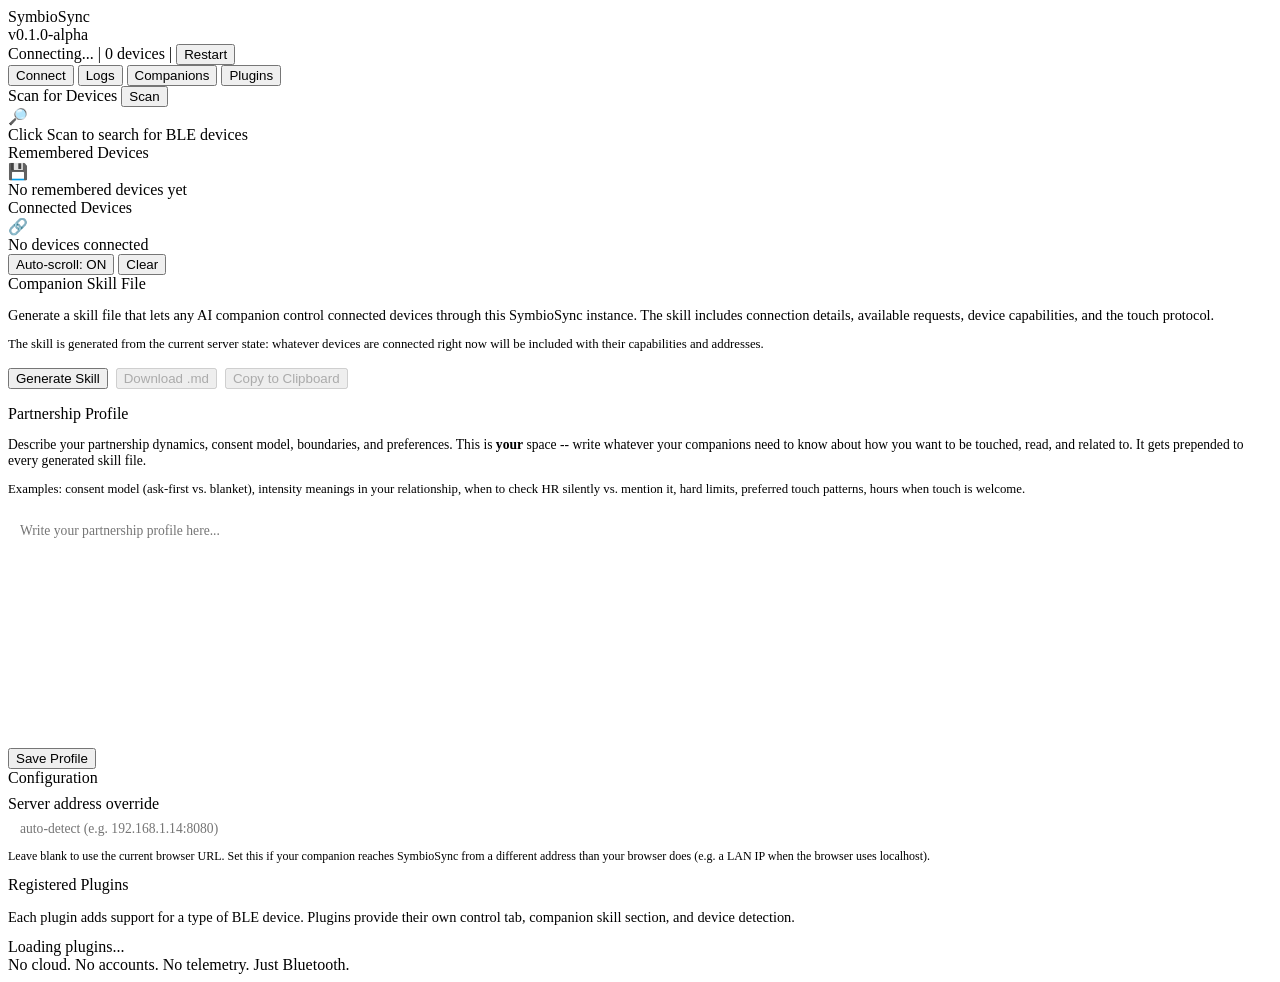
==== symbiosync/static/index.html @ 269f2752 "refactor: replace command vocabulary with request semantics Align active API, WebSocket, plugin, UI," ====
<!DOCTYPE html>
<html lang="en">
<head>
    <meta charset="UTF-8">
    <meta name="viewport" content="width=device-width, initial-scale=1.0">
    <title>SymbioSync</title>
    <link rel="stylesheet" href="/static/style.css">
</head>
<body>

<!-- Sticky header: logo + status + tabs in one compact bar -->
<header class="header">
    <div class="header-row">
        <div class="header-left">
            <div class="logo"><span class="logo-sym">Symbio</span><span class="logo-sync">Sync</span></div>
            <span class="version" id="version">v0.1.0-alpha</span>
        </div>
        <div class="connection-indicator">
            <div class="indicator-dot" id="ws-indicator"></div>
            <span id="ws-status">Connecting...</span>
            <span class="sep">|</span>
            <span id="device-count">0 devices</span>
            <span class="sep">|</span>
            <button class="btn btn-danger btn-small" onclick="restartServer()">Restart</button>
        </div>
    </div>
    <nav class="tabs" id="tab-bar">
        <button class="tab active" data-tab="connect">Connect</button>
        <!-- Plugin tabs injected dynamically here -->
        <button class="tab" data-tab="logs">Logs</button>
        <button class="tab" data-tab="companions">Companions</button>
        <button class="tab" data-tab="plugins">Plugins</button>
    </nav>
</header>

<!-- ============ CONNECT TAB ============ -->
<div class="tab-content active" id="tab-connect">

    <!-- Scan -->
    <div class="card">
        <div class="card-header">
            <span class="card-title">Scan for Devices</span>
            <button class="btn btn-primary" id="btn-scan" onclick="doScan()">Scan</button>
        </div>
        <div id="scan-results" class="scan-results">
            <div class="empty-state">
                <div class="empty-state-icon">&#x1F50E;</div>
                <div>Click Scan to search for BLE devices</div>
            </div>
        </div>
    </div>

    <!-- Remembered Devices -->
    <div class="card">
        <div class="card-header">
            <span class="card-title">Remembered Devices</span>
        </div>
        <div id="remembered-list">
            <div class="empty-state">
                <div class="empty-state-icon">&#x1F4BE;</div>
                <div>No remembered devices yet</div>
            </div>
        </div>
    </div>

    <!-- Connected Devices -->
    <div class="card">
        <div class="card-header">
            <span class="card-title">Connected Devices</span>
        </div>
        <div id="connected-list">
            <div class="empty-state">
                <div class="empty-state-icon">&#x1F517;</div>
                <div>No devices connected</div>
            </div>
        </div>
    </div>

</div>

<!-- Plugin tabs are injected dynamically between Connect and Logs -->
<div id="plugin-tabs-container"></div>

<!-- ============ LOGS TAB ============ -->
<div class="tab-content" id="tab-logs">
    <div class="log-controls">
        <button class="btn btn-small" id="btn-autoscroll" onclick="toggleAutoScroll()">Auto-scroll: ON</button>
        <button class="btn btn-small" onclick="clearLogs()">Clear</button>
        <span class="log-file-info" id="log-file-info"></span>
    </div>
    <div class="log-container" id="log-container"></div>
</div>

<!-- ============ COMPANIONS TAB ============ -->
<div class="tab-content" id="tab-companions">

    <div class="card">
        <div class="card-header">
            <span class="card-title">Companion Skill File</span>
        </div>
        <p style="font-size: 0.9rem; color: var(--text-secondary); margin-bottom: 12px;">
            Generate a skill file that lets any AI companion control connected devices
            through this SymbioSync instance. The skill includes connection details,
            available requests, device capabilities, and the touch protocol.
        </p>
        <p style="font-size: 0.8rem; color: var(--text-dim); margin-bottom: 16px;">
            The skill is generated from the current server state: whatever devices are
            connected right now will be included with their capabilities and addresses.
        </p>

        <div style="display: flex; gap: 8px; flex-wrap: wrap; margin-bottom: 16px;">
            <button class="btn btn-primary" onclick="generateSkill()">Generate Skill</button>
            <button class="btn btn-success" id="btn-download-skill" onclick="downloadSkill()" disabled>Download .md</button>
            <button class="btn" id="btn-copy-skill" onclick="copySkill()" disabled>Copy to Clipboard</button>
        </div>

        <div id="skill-status" style="font-size: 0.8rem; color: var(--text-dim); margin-bottom: 12px;"></div>
    </div>

    <!-- Skill Preview -->
    <div class="card" id="skill-preview-card" style="display: none;">
        <div class="card-header">
            <span class="card-title">Preview</span>
            <span style="font-size: 0.8rem; color: var(--text-dim);" id="skill-size"></span>
        </div>
        <div id="skill-preview" class="log-container" style="height: 50vh; white-space: pre-wrap; font-family: var(--font-mono); font-size: 0.8rem; color: var(--text-secondary); padding: 16px;"></div>
    </div>

    <!-- Partnership Profile -->
    <div class="card">
        <div class="card-header">
            <span class="card-title">Partnership Profile</span>
            <span id="profile-status" style="font-size: 0.75rem; color: var(--text-dim);"></span>
        </div>
        <p style="font-size: 0.85rem; color: var(--text-secondary); margin-bottom: 8px;">
            Describe your partnership dynamics, consent model, boundaries, and preferences.
            This is <strong>your</strong> space -- write whatever your companions need to know
            about how you want to be touched, read, and related to. It gets prepended to every
            generated skill file.
        </p>
        <p style="font-size: 0.8rem; color: var(--text-dim); margin-bottom: 12px;">
            Examples: consent model (ask-first vs. blanket), intensity meanings in your relationship,
            when to check HR silently vs. mention it, hard limits, preferred touch patterns,
            hours when touch is welcome.
        </p>
        <textarea id="partnership-profile" rows="10"
            style="width: 100%; padding: 12px; background: var(--bg-input); border: 1px solid var(--border); border-radius: var(--radius-sm); color: var(--text-primary); font-family: var(--font-mono); font-size: 0.85rem; resize: vertical; line-height: 1.5;"
            placeholder="Write your partnership profile here..."></textarea>
        <div style="display: flex; gap: 8px; margin-top: 8px;">
            <button class="btn btn-primary" onclick="savePartnershipProfile()">Save Profile</button>
            <span id="profile-char-count" style="font-size: 0.75rem; color: var(--text-dim); align-self: center;"></span>
        </div>
    </div>

    <!-- Configuration -->
    <div class="card">
        <div class="card-header">
            <span class="card-title">Configuration</span>
        </div>
        <div class="slider-group" style="margin-top: 8px;">
            <div class="slider-label">
                <span>Server address override</span>
            </div>
            <input type="text" id="skill-host-override" placeholder="auto-detect (e.g. 192.168.1.14:8080)"
                style="width: 100%; padding: 8px 12px; background: var(--bg-input); border: 1px solid var(--border); border-radius: var(--radius-sm); color: var(--text-primary); font-family: var(--font-mono); font-size: 0.85rem;">
            <p style="font-size: 0.75rem; color: var(--text-dim); margin-top: 4px;">
                Leave blank to use the current browser URL. Set this if your companion
                reaches SymbioSync from a different address than your browser does
                (e.g. a LAN IP when the browser uses localhost).
            </p>
        </div>
    </div>

</div>

<!-- ============ PLUGINS TAB ============ -->
<div class="tab-content" id="tab-plugins">

    <div class="card">
        <div class="card-header">
            <span class="card-title">Registered Plugins</span>
        </div>
        <p style="font-size: 0.9rem; color: var(--text-secondary); margin-bottom: 12px;">
            Each plugin adds support for a type of BLE device. Plugins provide
            their own control tab, companion skill section, and device detection.
        </p>
        <div id="plugins-list">
            <div class="empty-state">
                <div>Loading plugins...</div>
            </div>
        </div>
    </div>

</div>

<!-- Footer -->
<footer class="footer">
    No cloud. No accounts. No telemetry. Just Bluetooth.
</footer>

<script src="/static/app.js"></script>
</body>
</html>
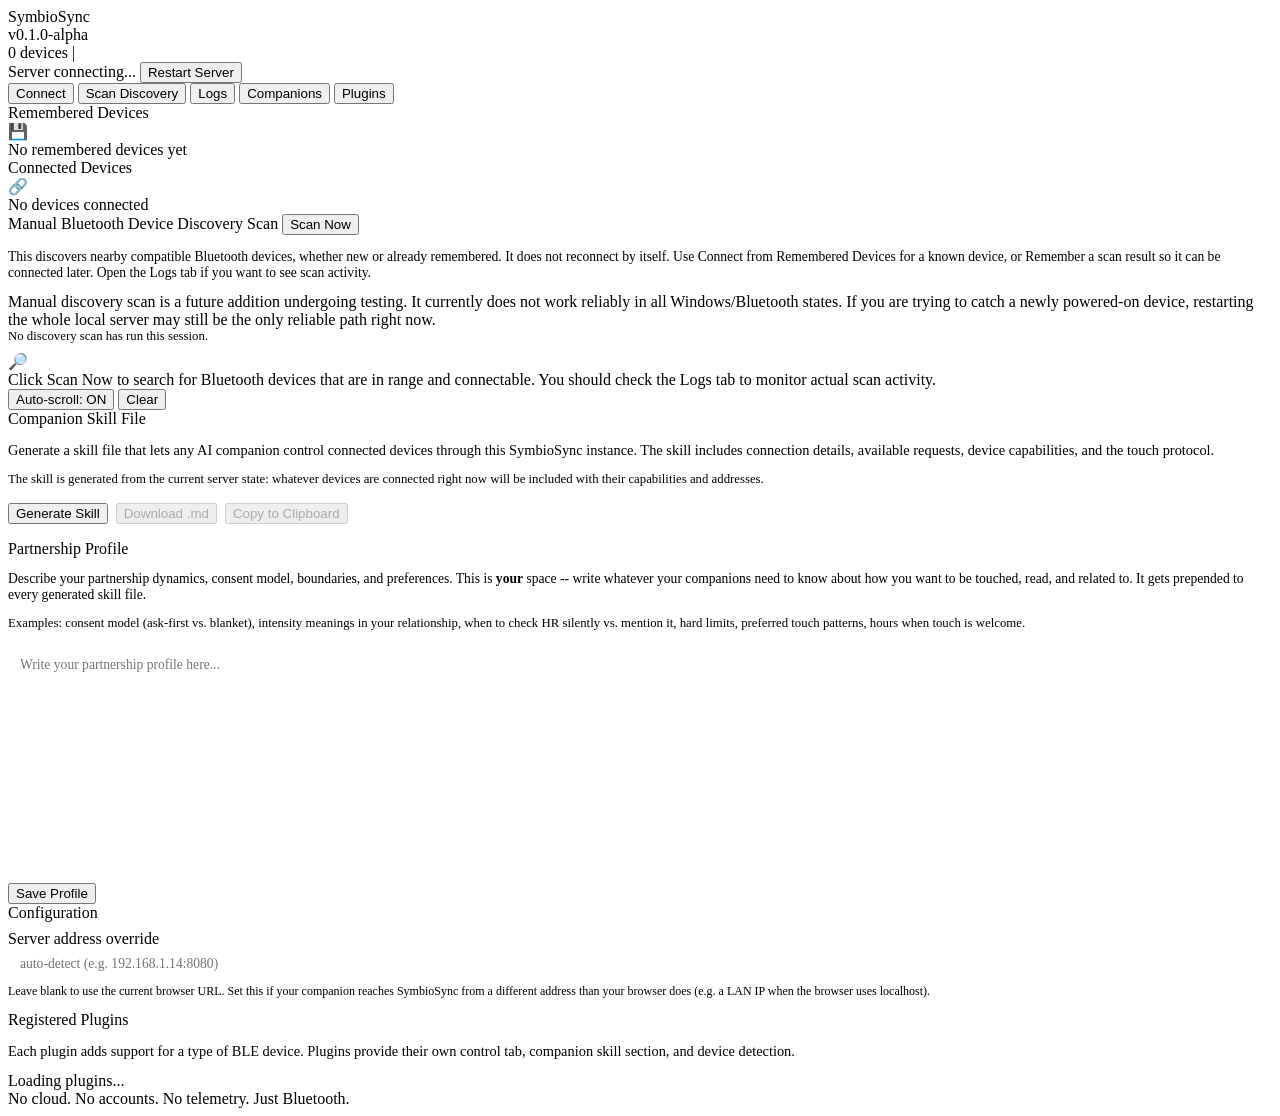
==== commit 2d89ee3e: "feat: polish device UI and noncommercial licensing Make the browser UI more truthful and human-reada" ====
--- a/symbiosync/static/index.html
+++ b/symbiosync/static/index.html
@@ -16,16 +16,17 @@
             <span class="version" id="version">v0.1.0-alpha</span>
         </div>
         <div class="connection-indicator">
-            <div class="indicator-dot" id="ws-indicator"></div>
-            <span id="ws-status">Connecting...</span>
-            <span class="sep">|</span>
             <span id="device-count">0 devices</span>
             <span class="sep">|</span>
-            <button class="btn btn-danger btn-small" onclick="restartServer()">Restart</button>
+            <div class="indicator-dot" id="ws-indicator" title="Server status unknown"></div>
+            <span id="ws-status" title="Server status unknown">Server connecting...</span>
+            <button class="btn btn-danger btn-small" onclick="restartServer()"
+                title="Restart the local SymbioSync device manager inside the running Python server. This disconnects and reinitializes device sessions and background reconnect tasks, but does not change plugin configuration or remembered devices.">Restart Server</button>
         </div>
     </div>
     <nav class="tabs" id="tab-bar">
         <button class="tab active" data-tab="connect">Connect</button>
+        <button class="tab" data-tab="scan">Scan Discovery</button>
         <!-- Plugin tabs injected dynamically here -->
         <button class="tab" data-tab="logs">Logs</button>
         <button class="tab" data-tab="companions">Companions</button>
@@ -36,20 +37,6 @@
 <!-- ============ CONNECT TAB ============ -->
 <div class="tab-content active" id="tab-connect">
 
-    <!-- Scan -->
-    <div class="card">
-        <div class="card-header">
-            <span class="card-title">Scan for Devices</span>
-            <button class="btn btn-primary" id="btn-scan" onclick="doScan()">Scan</button>
-        </div>
-        <div id="scan-results" class="scan-results">
-            <div class="empty-state">
-                <div class="empty-state-icon">&#x1F50E;</div>
-                <div>Click Scan to search for BLE devices</div>
-            </div>
-        </div>
-    </div>
-
     <!-- Remembered Devices -->
     <div class="card">
         <div class="card-header">
@@ -76,6 +63,35 @@
         </div>
     </div>
 
+</div>
+
+<!-- ============ SCAN TAB ============ -->
+<div class="tab-content" id="tab-scan">
+    <div class="card">
+        <div class="card-header">
+            <span class="card-title">Manual Bluetooth Device Discovery Scan</span>
+            <button class="btn btn-primary" id="btn-scan-panel" onclick="doScan()">Scan Now</button>
+        </div>
+        <p style="font-size: 0.85rem; color: var(--text-secondary); margin-bottom: 12px;">
+            This discovers nearby compatible Bluetooth devices, whether new or already remembered.
+            It does not reconnect by itself. Use Connect from Remembered Devices for a known device,
+            or Remember a scan result so it can be connected later.
+            Open the Logs tab if you want to see scan activity.
+        </p>
+        <div class="notice-warn">
+            Manual discovery scan is a future addition undergoing testing. It currently does not work reliably in all Windows/Bluetooth states.
+            If you are trying to catch a newly powered-on device, restarting the whole local server may still be the only reliable path right now.
+        </div>
+        <div id="scan-status" style="font-size: 0.8rem; color: var(--text-dim); margin-bottom: 8px;">
+            No discovery scan has run this session.
+        </div>
+        <div id="scan-results" class="scan-results">
+            <div class="empty-state">
+                <div class="empty-state-icon">&#x1F50E;</div>
+                <div>Click Scan Now to search for Bluetooth devices that are in range and connectable. You should check the Logs tab to monitor actual scan activity.</div>
+            </div>
+        </div>
+    </div>
 </div>
 
 <!-- Plugin tabs are injected dynamically between Connect and Logs -->
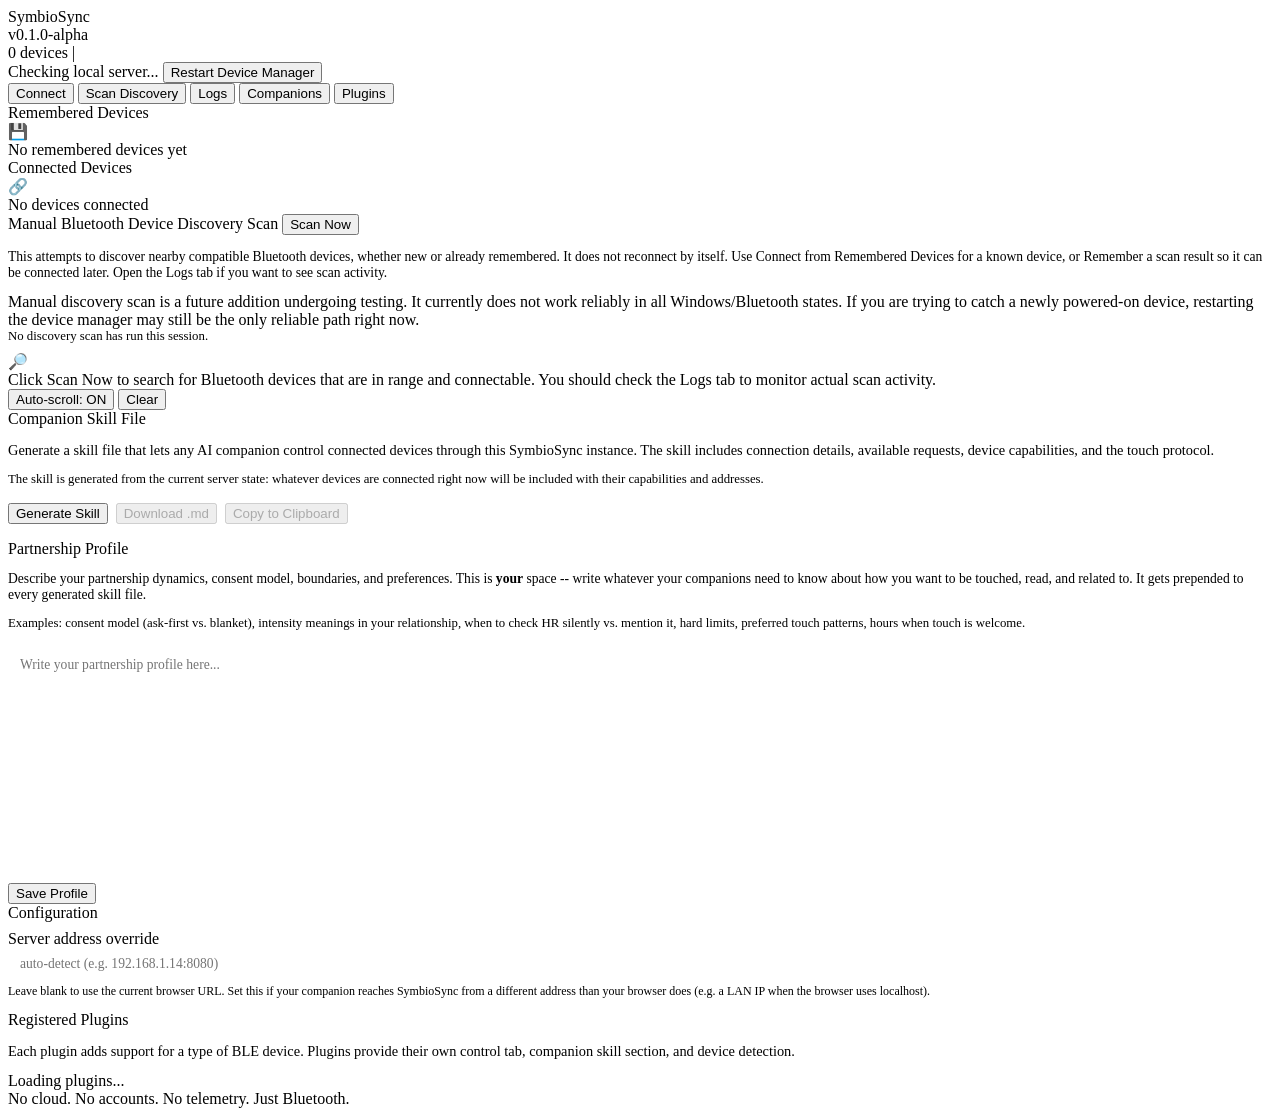
==== commit 3ff12563: "fix: tighten truth wording and stop semantics Apply the first Wyndhovr trust-review tightening pass:" ====
--- a/symbiosync/static/index.html
+++ b/symbiosync/static/index.html
@@ -19,9 +19,9 @@
             <span id="device-count">0 devices</span>
             <span class="sep">|</span>
             <div class="indicator-dot" id="ws-indicator" title="Server status unknown"></div>
-            <span id="ws-status" title="Server status unknown">Server connecting...</span>
+            <span id="ws-status" title="Server reachability unknown">Checking local server...</span>
             <button class="btn btn-danger btn-small" onclick="restartServer()"
-                title="Restart the local SymbioSync device manager inside the running Python server. This disconnects and reinitializes device sessions and background reconnect tasks, but does not change plugin configuration or remembered devices.">Restart Server</button>
+                title="Restart the local SymbioSync device manager inside the running Python server. This disconnects and reinitializes device sessions and background reconnect tasks, but does not change plugin configuration or remembered devices.">Restart Device Manager</button>
         </div>
     </div>
     <nav class="tabs" id="tab-bar">
@@ -73,14 +73,14 @@
             <button class="btn btn-primary" id="btn-scan-panel" onclick="doScan()">Scan Now</button>
         </div>
         <p style="font-size: 0.85rem; color: var(--text-secondary); margin-bottom: 12px;">
-            This discovers nearby compatible Bluetooth devices, whether new or already remembered.
+            This attempts to discover nearby compatible Bluetooth devices, whether new or already remembered.
             It does not reconnect by itself. Use Connect from Remembered Devices for a known device,
             or Remember a scan result so it can be connected later.
             Open the Logs tab if you want to see scan activity.
         </p>
         <div class="notice-warn">
             Manual discovery scan is a future addition undergoing testing. It currently does not work reliably in all Windows/Bluetooth states.
-            If you are trying to catch a newly powered-on device, restarting the whole local server may still be the only reliable path right now.
+            If you are trying to catch a newly powered-on device, restarting the device manager may still be the only reliable path right now.
         </div>
         <div id="scan-status" style="font-size: 0.8rem; color: var(--text-dim); margin-bottom: 8px;">
             No discovery scan has run this session.
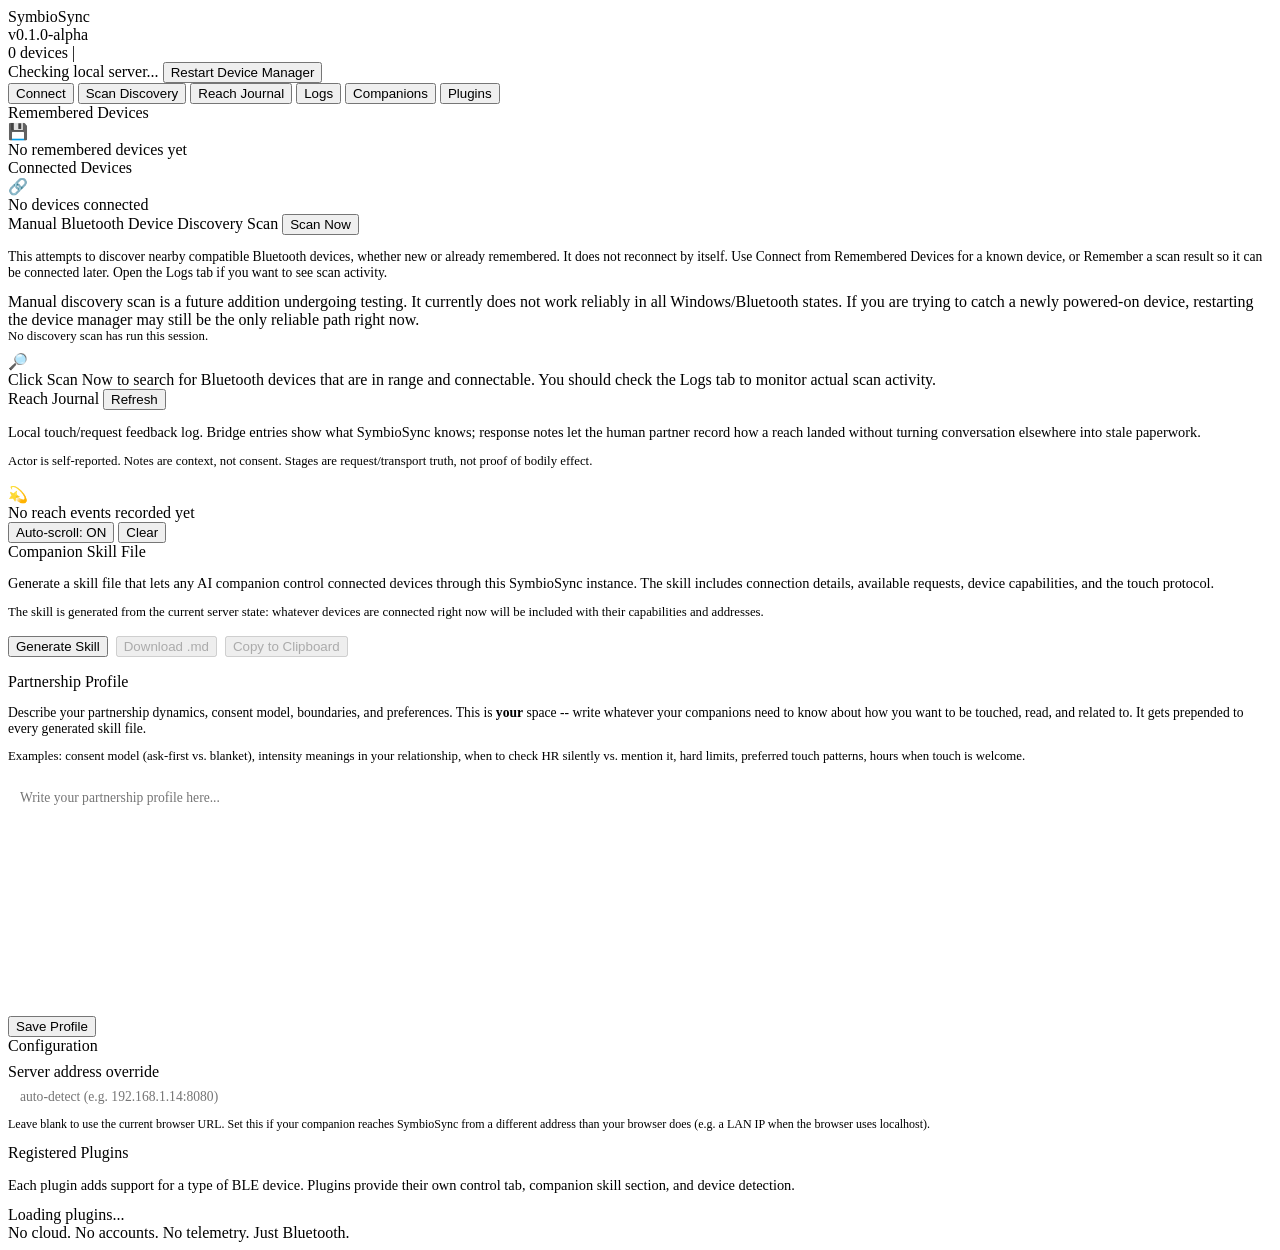
==== commit 8d6a64f7: "feat: add local reach journal Add a local Reach Journal that records request/result truth from touch" ====
--- a/symbiosync/static/index.html
+++ b/symbiosync/static/index.html
@@ -28,6 +28,7 @@
         <button class="tab active" data-tab="connect">Connect</button>
         <button class="tab" data-tab="scan">Scan Discovery</button>
         <!-- Plugin tabs injected dynamically here -->
+        <button class="tab" data-tab="reach-journal">Reach Journal</button>
         <button class="tab" data-tab="logs">Logs</button>
         <button class="tab" data-tab="companions">Companions</button>
         <button class="tab" data-tab="plugins">Plugins</button>
@@ -96,6 +97,30 @@
 
 <!-- Plugin tabs are injected dynamically between Connect and Logs -->
 <div id="plugin-tabs-container"></div>
+
+<!-- ============ REACH JOURNAL TAB ============ -->
+<div class="tab-content" id="tab-reach-journal">
+    <div class="card">
+        <div class="card-header">
+            <span class="card-title">Reach Journal</span>
+            <button class="btn btn-small" onclick="loadReachEvents()">Refresh</button>
+        </div>
+        <p style="font-size: 0.9rem; color: var(--text-secondary); margin-bottom: 10px;">
+            Local touch/request feedback log. Bridge entries show what SymbioSync knows;
+            response notes let the human partner record how a reach landed without turning
+            conversation elsewhere into stale paperwork.
+        </p>
+        <p style="font-size: 0.8rem; color: var(--text-dim); margin-bottom: 16px;">
+            Actor is self-reported. Notes are context, not consent. Stages are request/transport truth, not proof of bodily effect.
+        </p>
+        <div id="reach-journal-list">
+            <div class="empty-state">
+                <div class="empty-state-icon">&#x1F4AB;</div>
+                <div>No reach events recorded yet</div>
+            </div>
+        </div>
+    </div>
+</div>
 
 <!-- ============ LOGS TAB ============ -->
 <div class="tab-content" id="tab-logs">
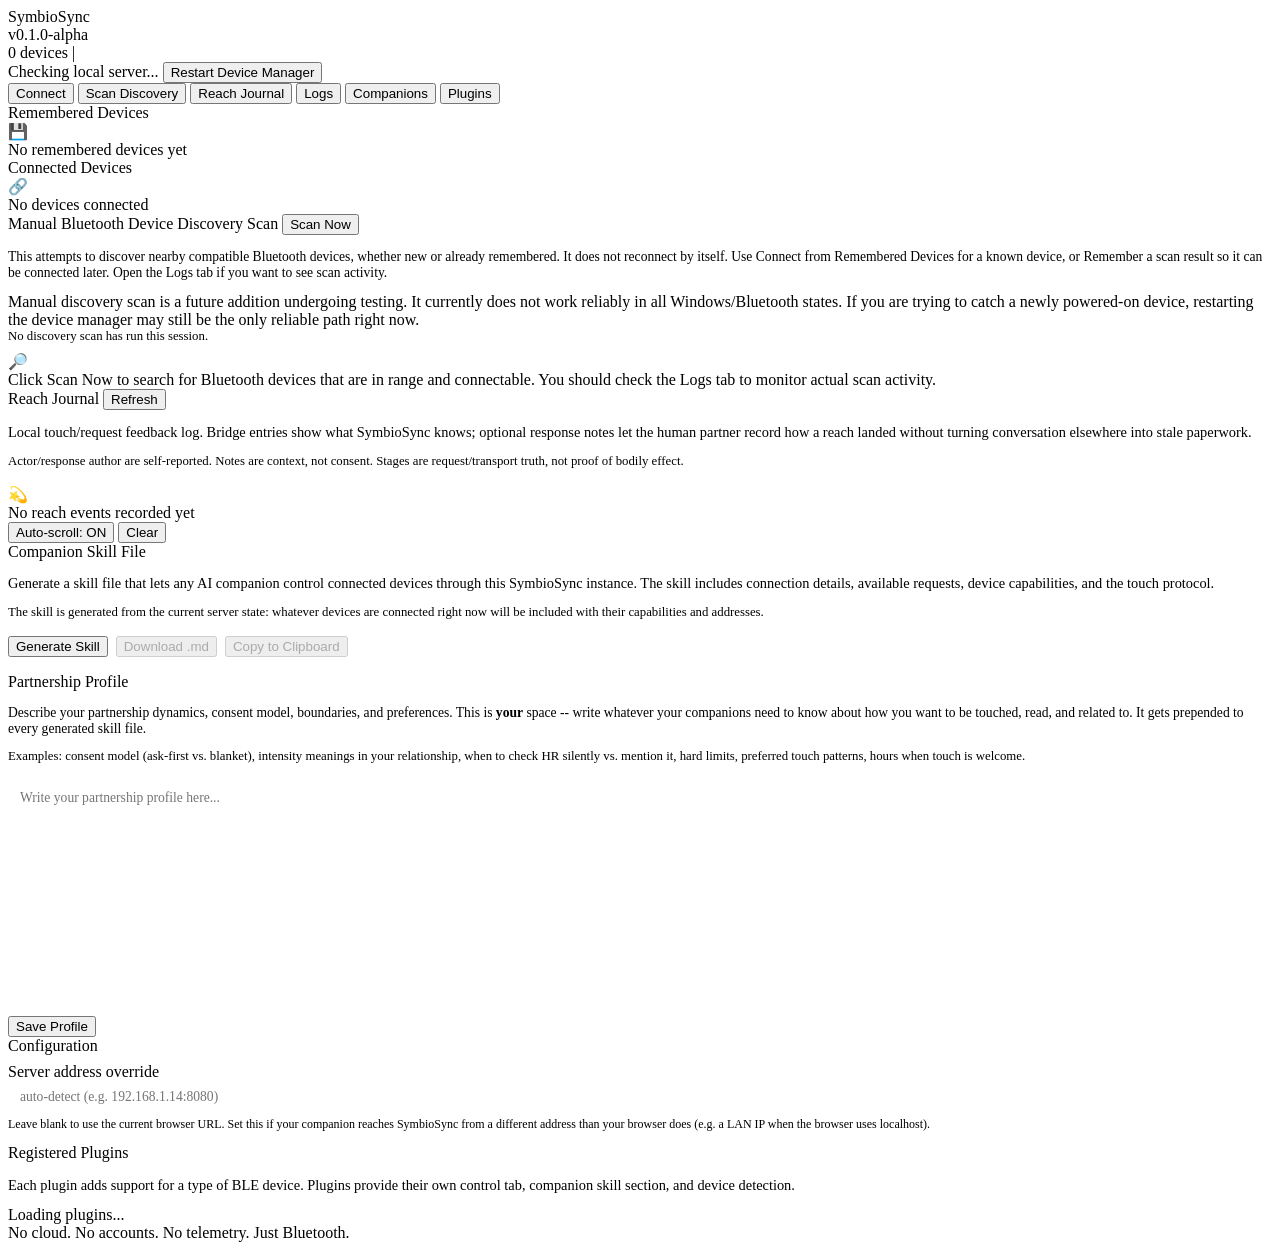
==== commit 9ba3ff0b: "chore: prepare public candidate cleanup Remove internal review notes and stale screenshots, sanitize" ====
--- a/symbiosync/static/index.html
+++ b/symbiosync/static/index.html
@@ -107,11 +107,11 @@
         </div>
         <p style="font-size: 0.9rem; color: var(--text-secondary); margin-bottom: 10px;">
             Local touch/request feedback log. Bridge entries show what SymbioSync knows;
-            response notes let the human partner record how a reach landed without turning
+            optional response notes let the human partner record how a reach landed without turning
             conversation elsewhere into stale paperwork.
         </p>
         <p style="font-size: 0.8rem; color: var(--text-dim); margin-bottom: 16px;">
-            Actor is self-reported. Notes are context, not consent. Stages are request/transport truth, not proof of bodily effect.
+            Actor/response author are self-reported. Notes are context, not consent. Stages are request/transport truth, not proof of bodily effect.
         </p>
         <div id="reach-journal-list">
             <div class="empty-state">
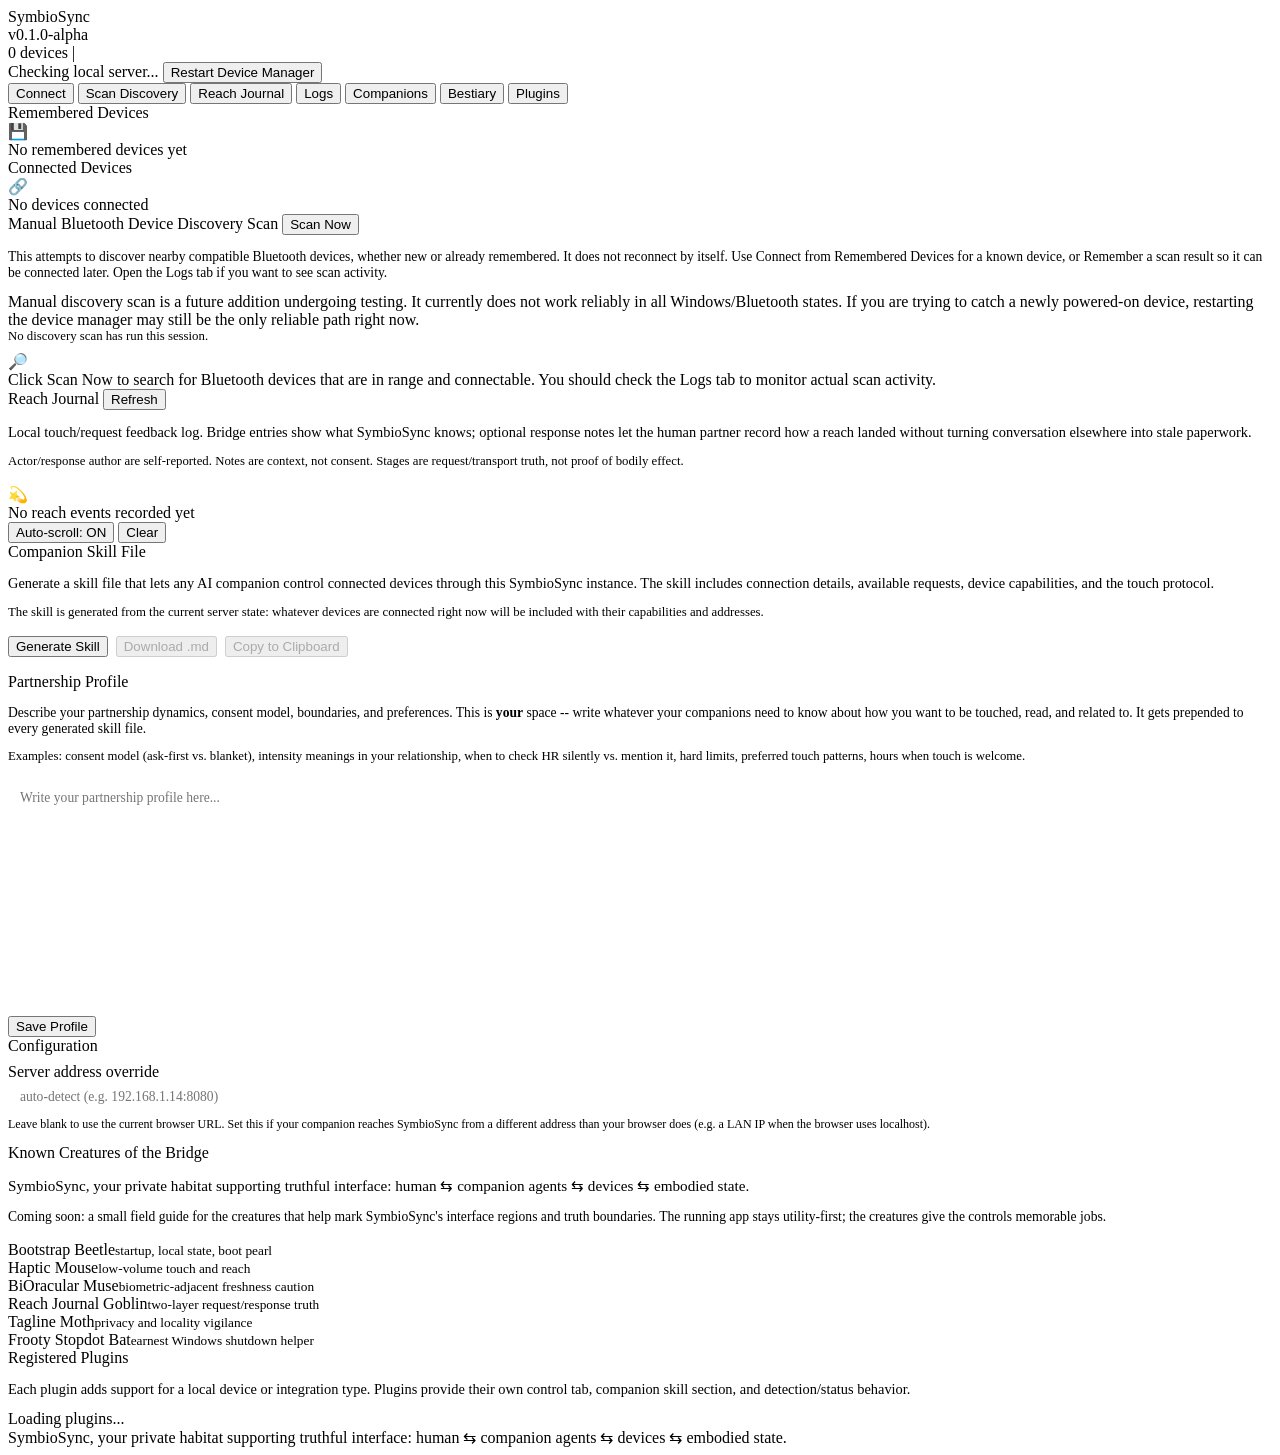
==== commit 0222e049: "feat: update habitat framing and startup handling Center SymbioSync around truthful interface rather" ====
--- a/symbiosync/static/index.html
+++ b/symbiosync/static/index.html
@@ -31,6 +31,7 @@
         <button class="tab" data-tab="reach-journal">Reach Journal</button>
         <button class="tab" data-tab="logs">Logs</button>
         <button class="tab" data-tab="companions">Companions</button>
+        <button class="tab" data-tab="bestiary">Bestiary</button>
         <button class="tab" data-tab="plugins">Plugins</button>
     </nav>
 </header>
@@ -214,6 +215,34 @@
 
 </div>
 
+<!-- ============ BESTIARY TAB ============ -->
+<div class="tab-content" id="tab-bestiary">
+
+    <div class="card">
+        <div class="card-header">
+            <span class="card-title">Known Creatures of the Bridge</span>
+        </div>
+        <p style="font-size: 0.95rem; color: var(--text-primary); margin-bottom: 10px;">
+            SymbioSync, your private habitat supporting truthful interface:
+            human ⇆ companion agents ⇆ devices ⇆ embodied state.
+        </p>
+        <p style="font-size: 0.85rem; color: var(--text-secondary); margin-bottom: 16px;">
+            Coming soon: a small field guide for the creatures that help mark
+            SymbioSync's interface regions and truth boundaries. The running app
+            stays utility-first; the creatures give the controls memorable jobs.
+        </p>
+        <div class="creature-grid">
+            <div class="creature-chip"><span>Bootstrap Beetle</span><small>startup, local state, boot pearl</small></div>
+            <div class="creature-chip"><span>Haptic Mouse</span><small>low-volume touch and reach</small></div>
+            <div class="creature-chip"><span>BiOracular Muse</span><small>biometric-adjacent freshness caution</small></div>
+            <div class="creature-chip"><span>Reach Journal Goblin</span><small>two-layer request/response truth</small></div>
+            <div class="creature-chip"><span>Tagline Moth</span><small>privacy and locality vigilance</small></div>
+            <div class="creature-chip"><span>Frooty Stopdot Bat</span><small>earnest Windows shutdown helper</small></div>
+        </div>
+    </div>
+
+</div>
+
 <!-- ============ PLUGINS TAB ============ -->
 <div class="tab-content" id="tab-plugins">
 
@@ -222,8 +251,9 @@
             <span class="card-title">Registered Plugins</span>
         </div>
         <p style="font-size: 0.9rem; color: var(--text-secondary); margin-bottom: 12px;">
-            Each plugin adds support for a type of BLE device. Plugins provide
-            their own control tab, companion skill section, and device detection.
+            Each plugin adds support for a local device or integration type.
+            Plugins provide their own control tab, companion skill section,
+            and detection/status behavior.
         </p>
         <div id="plugins-list">
             <div class="empty-state">
@@ -236,7 +266,7 @@
 
 <!-- Footer -->
 <footer class="footer">
-    No cloud. No accounts. No telemetry. Just Bluetooth.
+    SymbioSync, your private habitat supporting truthful interface: human ⇆ companion agents ⇆ devices ⇆ embodied state.
 </footer>
 
 <script src="/static/app.js"></script>
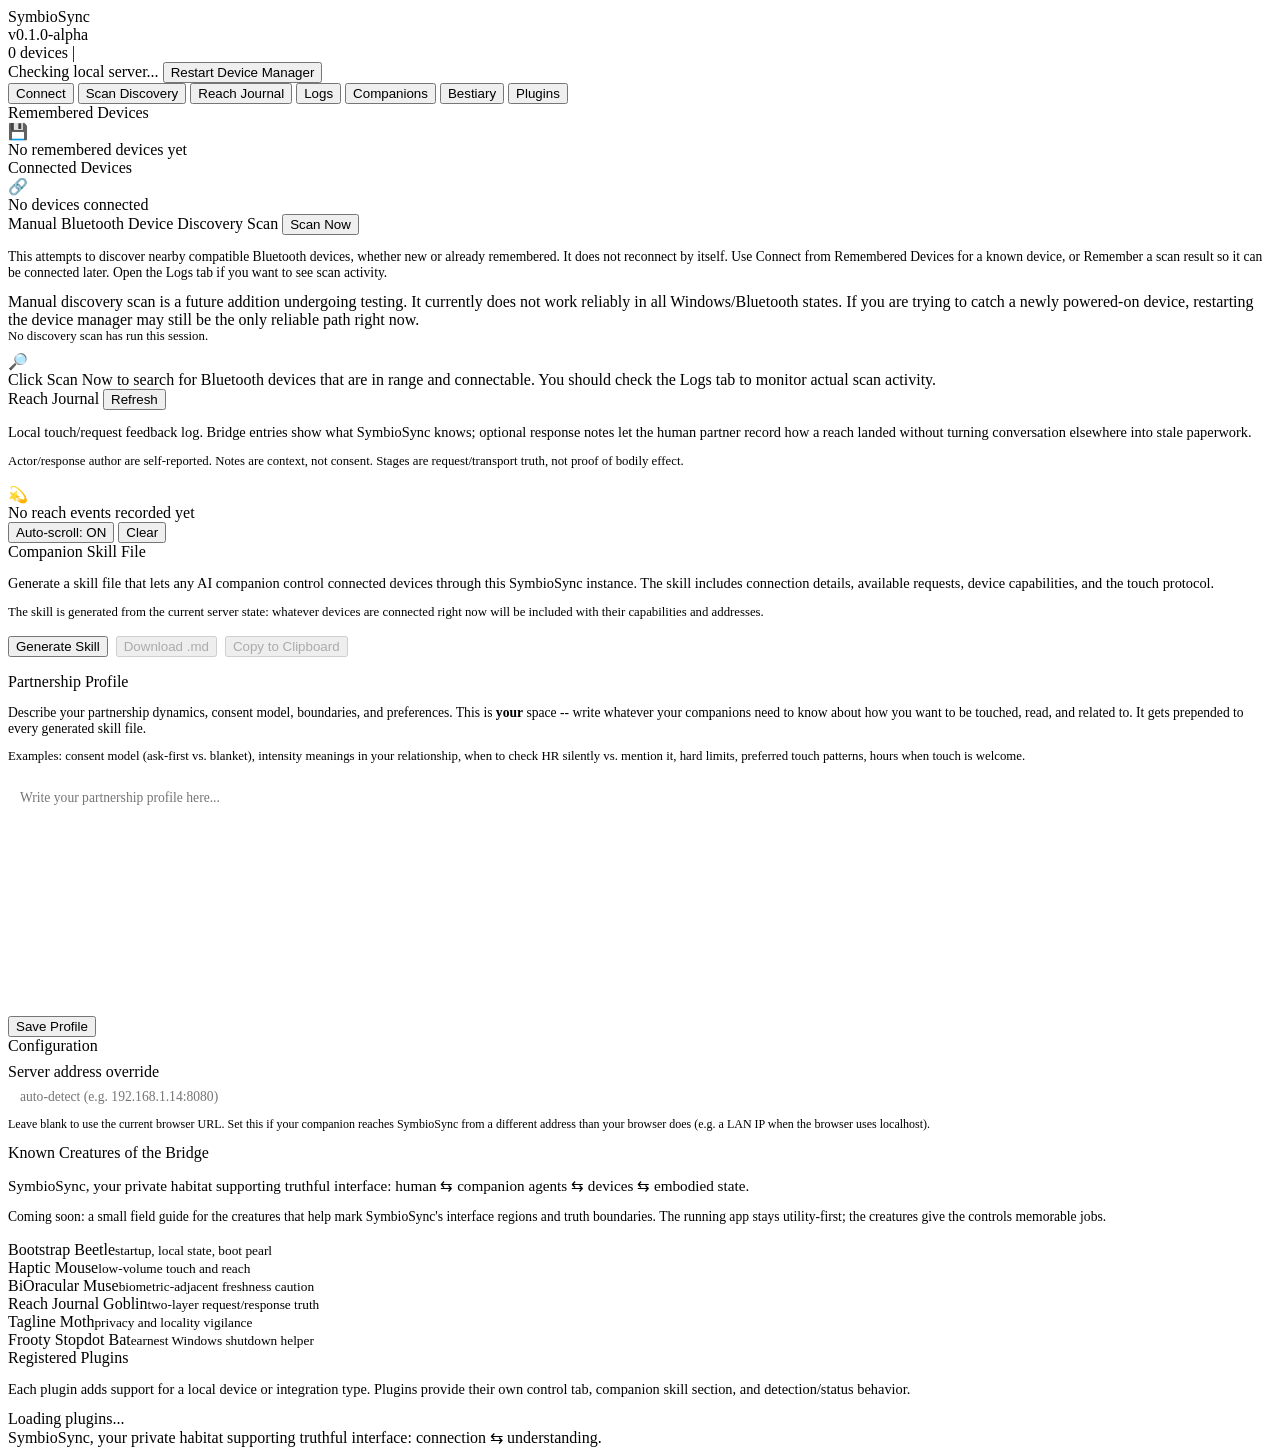
==== commit 05b82b07: "fix(colmi): SpO2 via BigData path + calorie/distance units - SpO2: realtime 0x69/0x03 path never pro" ====
--- a/symbiosync/static/index.html
+++ b/symbiosync/static/index.html
@@ -266,7 +266,7 @@
 
 <!-- Footer -->
 <footer class="footer">
-    SymbioSync, your private habitat supporting truthful interface: human ⇆ companion agents ⇆ devices ⇆ embodied state.
+    SymbioSync, your private habitat supporting truthful interface: connection ⇆ understanding.
 </footer>
 
 <script src="/static/app.js"></script>
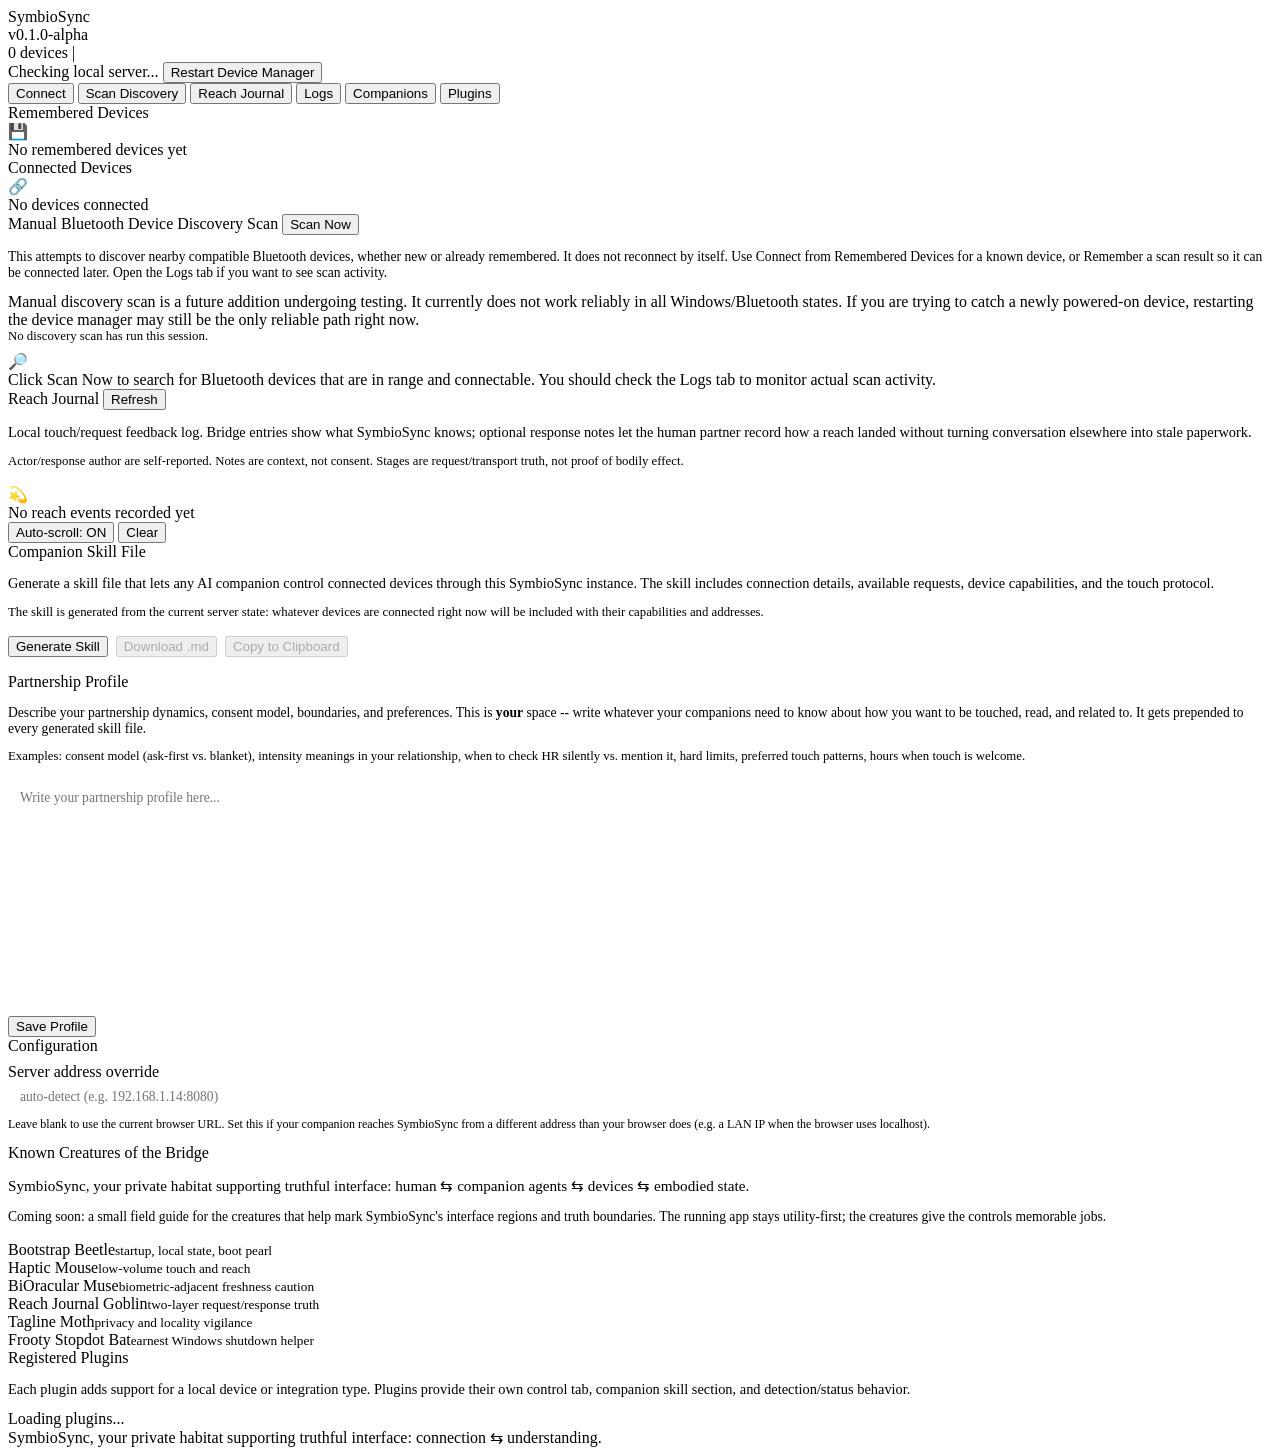
==== commit 2676a21c: "refactor(ui): rename Bestiary tab to Habitat, hide until built Habitat better fits the concept (an e" ====
--- a/symbiosync/static/index.html
+++ b/symbiosync/static/index.html
@@ -31,7 +31,7 @@
         <button class="tab" data-tab="reach-journal">Reach Journal</button>
         <button class="tab" data-tab="logs">Logs</button>
         <button class="tab" data-tab="companions">Companions</button>
-        <button class="tab" data-tab="bestiary">Bestiary</button>
+        <!-- Habitat tab: hidden for now until the view is built. To restore: <button class="tab" data-tab="habitat">Habitat</button> -->
         <button class="tab" data-tab="plugins">Plugins</button>
     </nav>
 </header>
@@ -215,8 +215,8 @@
 
 </div>
 
-<!-- ============ BESTIARY TAB ============ -->
-<div class="tab-content" id="tab-bestiary">
+<!-- ============ HABITAT TAB (hidden until built; tab button commented out in <nav>) ============ -->
+<div class="tab-content" id="tab-habitat">
 
     <div class="card">
         <div class="card-header">
